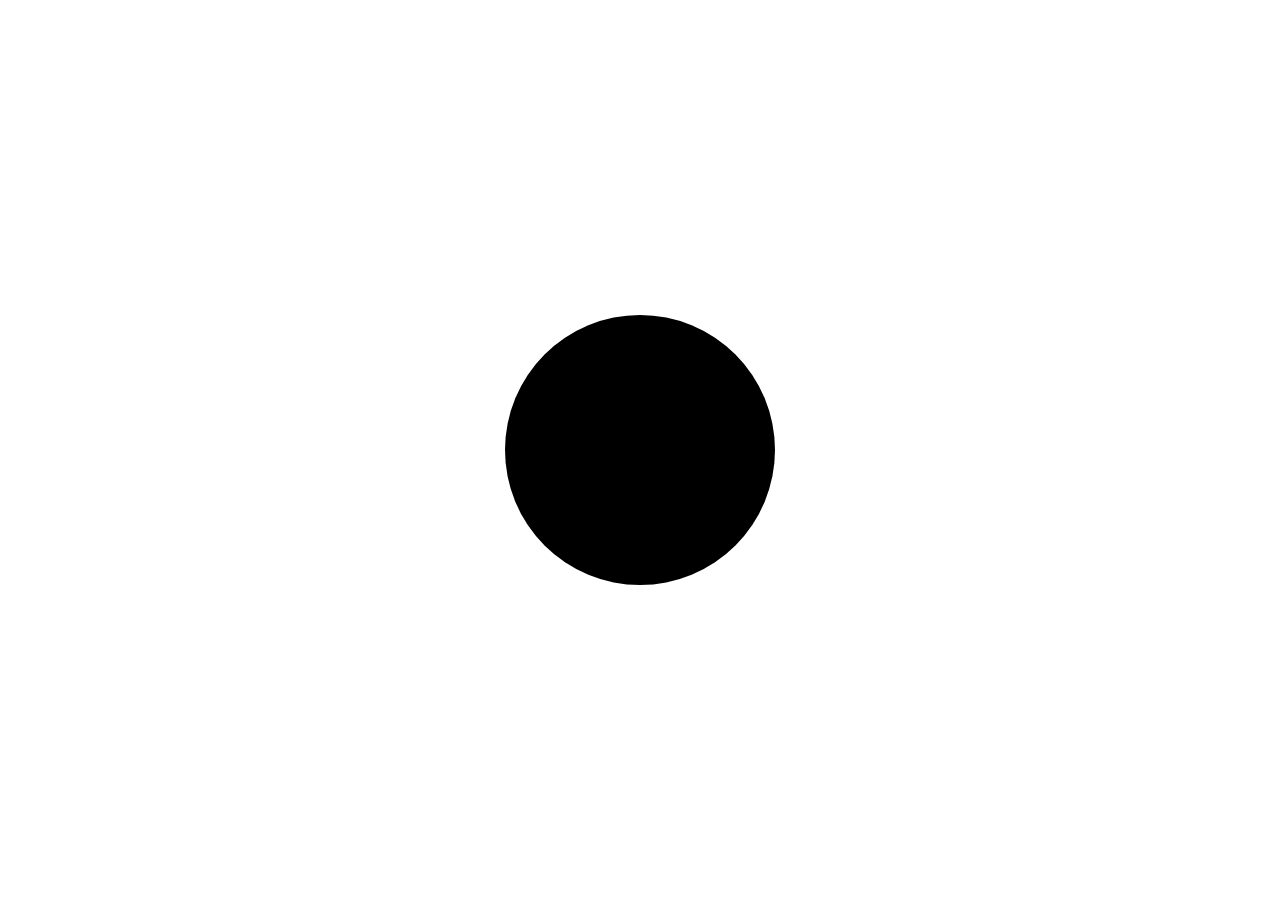
==== index.html @ dc622e91 "Add files via upload" ====
<!doctype html>
<html lang="en">
<head>
<meta charset="utf-8">
<meta name="viewport" content="width=device-width, initial-scale=1">
<title>Lucas Strzelec</title>
<style>
  html,body{height:100%;margin:0;overflow:hidden}
  body{background:#fff;font-family:"Helvetica Neue",Helvetica,Arial,sans-serif}          /* page colour */

  /* the spiral: hidden at first, then it opens out of the circle and fills the page while it turns */
  .grow{position:fixed;left:50%;top:50%;width:150vmax;height:150vmax;margin:-75vmax 0 0 -75vmax;
        transform:scale(0);transition:transform 1.5s cubic-bezier(.2,.75,.2,1);pointer-events:none}
  .on .grow{transform:scale(1)}
  .wheel{width:100%;height:100%;animation:spin 14s linear infinite}                     /* 14s = one full turn. Smaller = faster */
  .wheel svg{display:block;width:100%;height:100%}
  @keyframes spin{to{transform:rotate(360deg)}}

  /* the circle: what you see first, and the middle of the wheel afterwards (same size) */
  .hub{position:fixed;left:50%;top:50%;width:30vmin;height:30vmin;margin:-15vmin 0 0 -15vmin;border-radius:50%;
       background:#000;box-shadow:0 0 0 1.4vmin #fff;display:grid;place-items:center;cursor:pointer;
       transition:transform .25s ease;-webkit-tap-highlight-color:transparent;outline:none}
  .hub:hover{transform:scale(1.04)}
  .hub:focus-visible{box-shadow:0 0 0 1.4vmin #fff,0 0 0 calc(1.4vmin + 2px) #000}
  .on .hub{cursor:default}
  .on .hub:hover{transform:none}
  .msg{width:24vmin;margin:0;text-align:center;color:#fff;font-size:clamp(12px,3.4vmin,36px);line-height:1.22;letter-spacing:.01em;
       opacity:0;transition:opacity .8s ease}
  .msg.in{opacity:1}
  .sr{position:absolute;width:1px;height:1px;overflow:hidden;clip:rect(0 0 0 0);white-space:nowrap}

  @media (prefers-reduced-motion:reduce){                                              /* less motion: the wheel just fades in and stays still */
    .wheel{animation:none}
    .grow{transform:none;opacity:0;transition:opacity .8s ease}
    .on .grow{opacity:1}
  }
</style>
</head>
<body>
  <h1 class="sr">Lucas Strzelec Architecture</h1>
  <div class="grow" aria-hidden="true"><div class="wheel"><svg id="spiral" viewBox="-100 -100 200 200"></svg></div></div>
  <div class="hub" id="hub" role="button" tabindex="0" aria-label="Enter"><p class="msg" id="msg" aria-live="polite"></p></div>

<script>
/* the sentences, one every 5 seconds once you have clicked the circle: edit, add or remove lines here */
var SENTENCES = [
  "Architecture is worth it",
  "Your budget is bigger than you think",
  "You don't need to save your money",
  "You need an architect to do that",
  "Hire me",
  "Lucas Strzelec"
];
var EVERY = 5;       // seconds between sentences
var LOOP  = false;   // false = stay on the last sentence, true = start again from the first

/* draw the spiral: ARMS black arms, each one winding TURNS times around the centre */
(function () {
  var ARMS = 7, TURNS = 3, STEPS = 220, WIDTH = 0.5,          // WIDTH: how much of each gap is black (0.5 = half)
      svg = document.getElementById("spiral"), d = "";
  for (var j = 0; j < ARMS; j++) {
    var off = j * 2 * Math.PI / ARMS, w = WIDTH * 2 * Math.PI / ARMS, a = [], b = [], i, th, r;
    for (i = 0; i <= STEPS; i++) {
      th = TURNS * 2 * Math.PI * i / STEPS; r = 100 * i / STEPS;
      a.push((r * Math.cos(th + off)).toFixed(2) + " " + (r * Math.sin(th + off)).toFixed(2));
      b.push((r * Math.cos(th + off + w)).toFixed(2) + " " + (r * Math.sin(th + off + w)).toFixed(2));
    }
    d += "M" + a.join("L") + "L" + b.reverse().join("L") + "Z";
  }
  var p = document.createElementNS("http://www.w3.org/2000/svg", "path");
  p.setAttribute("d", d); p.setAttribute("fill", "#000"); svg.appendChild(p);
})();

/* click the circle: the page spirals, then the sentences start */
(function () {
  var hub = document.getElementById("hub"), msg = document.getElementById("msg"), started = false, i = 0, IN = 0.8;
  function show() {
    msg.textContent = SENTENCES[i];
    requestAnimationFrame(function () { requestAnimationFrame(function () { msg.classList.add("in"); }); });   // fade in
    if (i === SENTENCES.length - 1 && !LOOP) return;                  // the last one stays
    setTimeout(function () { msg.classList.remove("in"); }, (EVERY - IN) * 1000);    // fade out just before the next
    setTimeout(function () { i = (i + 1) % SENTENCES.length; show(); }, EVERY * 1000);
  }
  function start() {
    if (started) return; started = true;
    document.body.classList.add("on");
    hub.removeAttribute("role"); hub.removeAttribute("tabindex"); hub.removeAttribute("aria-label");
    setTimeout(show, 1000);                                           // the first sentence arrives as the spiral settles
  }
  hub.addEventListener("click", start);
  hub.addEventListener("keydown", function (e) { if (e.key === "Enter" || e.key === " ") { e.preventDefault(); start(); } });
})();
</script>
</body>
</html>
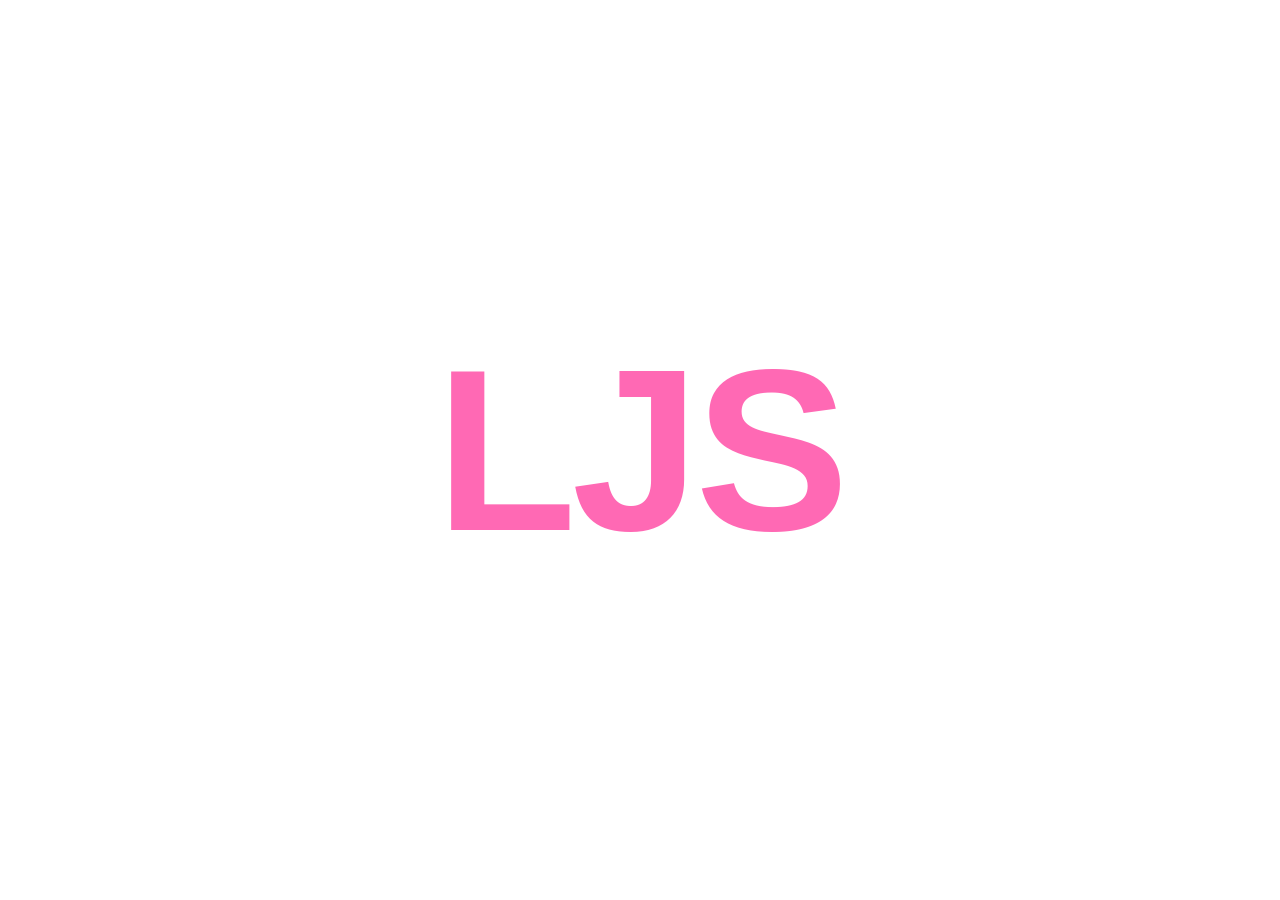
==== commit cf33f680: "Add files via upload" ====
--- a/index.html
+++ b/index.html
@@ -5,91 +5,17 @@
 <meta name="viewport" content="width=device-width, initial-scale=1">
 <title>Lucas Strzelec</title>
 <style>
-  html,body{height:100%;margin:0;overflow:hidden}
-  body{background:#fff;font-family:"Helvetica Neue",Helvetica,Arial,sans-serif}          /* page colour */
-
-  /* the spiral: hidden at first, then it opens out of the circle and fills the page while it turns */
-  .grow{position:fixed;left:50%;top:50%;width:150vmax;height:150vmax;margin:-75vmax 0 0 -75vmax;
-        transform:scale(0);transition:transform 1.5s cubic-bezier(.2,.75,.2,1);pointer-events:none}
-  .on .grow{transform:scale(1)}
-  .wheel{width:100%;height:100%;animation:spin 14s linear infinite}                     /* 14s = one full turn. Smaller = faster */
-  .wheel svg{display:block;width:100%;height:100%}
-  @keyframes spin{to{transform:rotate(360deg)}}
-
-  /* the circle: what you see first, and the middle of the wheel afterwards (same size) */
-  .hub{position:fixed;left:50%;top:50%;width:30vmin;height:30vmin;margin:-15vmin 0 0 -15vmin;border-radius:50%;
-       background:#000;box-shadow:0 0 0 1.4vmin #fff;display:grid;place-items:center;cursor:pointer;
-       transition:transform .25s ease;-webkit-tap-highlight-color:transparent;outline:none}
-  .hub:hover{transform:scale(1.04)}
-  .hub:focus-visible{box-shadow:0 0 0 1.4vmin #fff,0 0 0 calc(1.4vmin + 2px) #000}
-  .on .hub{cursor:default}
-  .on .hub:hover{transform:none}
-  .msg{width:24vmin;margin:0;text-align:center;color:#fff;font-size:clamp(12px,3.4vmin,36px);line-height:1.22;letter-spacing:.01em;
-       opacity:0;transition:opacity .8s ease}
-  .msg.in{opacity:1}
-  .sr{position:absolute;width:1px;height:1px;overflow:hidden;clip:rect(0 0 0 0);white-space:nowrap}
-
-  @media (prefers-reduced-motion:reduce){                                              /* less motion: the wheel just fades in and stays still */
-    .wheel{animation:none}
-    .grow{transform:none;opacity:0;transition:opacity .8s ease}
-    .on .grow{opacity:1}
-  }
+  /* the landing page: just the initials, in the middle of the page. Change the pink here. */
+  :root{--pink:#ff69b4}
+  html,body{height:100%;margin:0}
+  body{background:#fff;display:grid;place-items:center}
+  .ljs{font-family:Arial,Helvetica,sans-serif;font-weight:700;color:var(--pink);text-decoration:none;
+       font-size:clamp(64px,18vw,260px);line-height:1;letter-spacing:-.02em;cursor:pointer}
+  .ljs:focus-visible{outline:2px solid var(--pink);outline-offset:8px}
 </style>
 </head>
 <body>
-  <h1 class="sr">Lucas Strzelec Architecture</h1>
-  <div class="grow" aria-hidden="true"><div class="wheel"><svg id="spiral" viewBox="-100 -100 200 200"></svg></div></div>
-  <div class="hub" id="hub" role="button" tabindex="0" aria-label="Enter"><p class="msg" id="msg" aria-live="polite"></p></div>
-
-<script>
-/* the sentences, one every 5 seconds once you have clicked the circle: edit, add or remove lines here */
-var SENTENCES = [
-  "Architecture is worth it",
-  "Your budget is bigger than you think",
-  "You don't need to save your money",
-  "You need an architect to do that",
-  "Hire me",
-  "Lucas Strzelec"
-];
-var EVERY = 5;       // seconds between sentences
-var LOOP  = false;   // false = stay on the last sentence, true = start again from the first
-
-/* draw the spiral: ARMS black arms, each one winding TURNS times around the centre */
-(function () {
-  var ARMS = 7, TURNS = 3, STEPS = 220, WIDTH = 0.5,          // WIDTH: how much of each gap is black (0.5 = half)
-      svg = document.getElementById("spiral"), d = "";
-  for (var j = 0; j < ARMS; j++) {
-    var off = j * 2 * Math.PI / ARMS, w = WIDTH * 2 * Math.PI / ARMS, a = [], b = [], i, th, r;
-    for (i = 0; i <= STEPS; i++) {
-      th = TURNS * 2 * Math.PI * i / STEPS; r = 100 * i / STEPS;
-      a.push((r * Math.cos(th + off)).toFixed(2) + " " + (r * Math.sin(th + off)).toFixed(2));
-      b.push((r * Math.cos(th + off + w)).toFixed(2) + " " + (r * Math.sin(th + off + w)).toFixed(2));
-    }
-    d += "M" + a.join("L") + "L" + b.reverse().join("L") + "Z";
-  }
-  var p = document.createElementNS("http://www.w3.org/2000/svg", "path");
-  p.setAttribute("d", d); p.setAttribute("fill", "#000"); svg.appendChild(p);
-})();
-
-/* click the circle: the page spirals, then the sentences start */
-(function () {
-  var hub = document.getElementById("hub"), msg = document.getElementById("msg"), started = false, i = 0, IN = 0.8;
-  function show() {
-    msg.textContent = SENTENCES[i];
-    requestAnimationFrame(function () { requestAnimationFrame(function () { msg.classList.add("in"); }); });   // fade in
-    if (i === SENTENCES.length - 1 && !LOOP) return;                  // the last one stays
-    setTimeout(function () { msg.classList.remove("in"); }, (EVERY - IN) * 1000);    // fade out just before the next
-    setTimeout(function () { i = (i + 1) % SENTENCES.length; show(); }, EVERY * 1000);
-  }
-  function start() {
-    if (started) return; started = true;
-    document.body.classList.add("on");
-    hub.removeAttribute("role"); hub.removeAttribute("tabindex"); hub.removeAttribute("aria-label");
-    setTimeout(show, 1000);                                           // the first sentence arrives as the spiral settles
-  }
-  hub.addEventListener("click", start);
-  hub.addEventListener("keydown", function (e) { if (e.key === "Enter" || e.key === " ") { e.preventDefault(); start(); } });
-})();
-</script>
+  <!-- click the initials to go to the projects -->
+  <a class="ljs" href="projects.html" aria-label="Lucas Strzelec: projects">LJS</a>
 </body>
 </html>
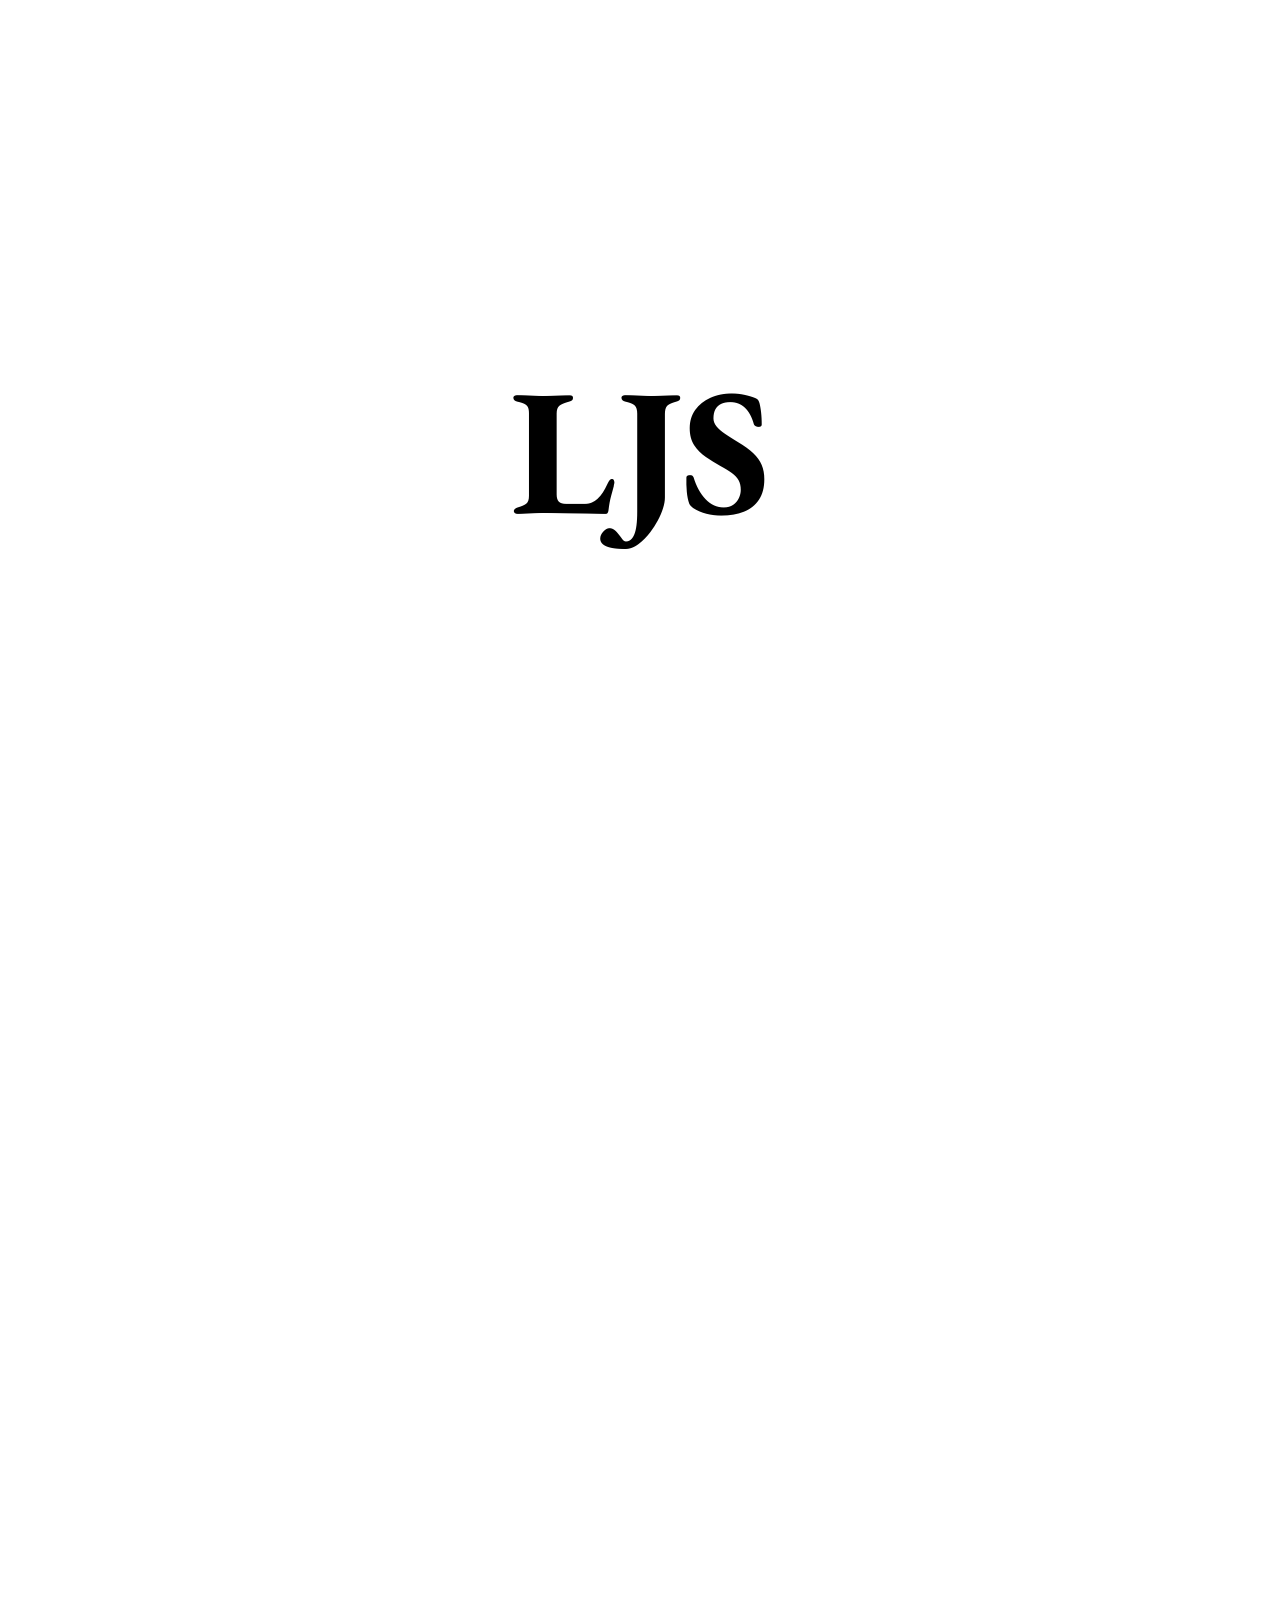
==== commit 5f475f6d: "Add files via upload" ====
--- a/index.html
+++ b/index.html
@@ -4,18 +4,86 @@
 <meta charset="utf-8">
 <meta name="viewport" content="width=device-width, initial-scale=1">
 <title>Lucas Strzelec</title>
+<link rel="preconnect" href="https://fonts.googleapis.com"><link rel="preconnect" href="https://fonts.gstatic.com" crossorigin>
+<link href="https://fonts.googleapis.com/css2?family=EB+Garamond:wght@700&display=swap" rel="stylesheet">
 <style>
-  /* the landing page: just the initials, in the middle of the page. Change the pink here. */
-  :root{--pink:#ff69b4}
-  html,body{height:100%;margin:0}
-  body{background:#fff;display:grid;place-items:center}
-  .ljs{font-family:Arial,Helvetica,sans-serif;font-weight:700;color:var(--pink);text-decoration:none;
-       font-size:clamp(64px,18vw,260px);line-height:1;letter-spacing:-.02em;cursor:pointer}
-  .ljs:focus-visible{outline:2px solid var(--pink);outline-offset:8px}
+  /* the landing page: just the initials, in the middle of the page. Change the colour here. */
+  :root{--ink:#000}
+  html,body{height:100%;margin:0;overflow:hidden}
+  body{background:#fff;display:grid;place-items:center;touch-action:none}
+  .ljs{font-family:"EB Garamond",Garamond,"Times New Roman",serif;font-weight:700;color:var(--ink);text-decoration:none;
+       font-size:clamp(56px,min(24vw,20vh),260px);line-height:1;letter-spacing:0;cursor:pointer;
+       user-select:none;-webkit-user-select:none;-webkit-user-drag:none;
+       transition:font-size .7s cubic-bezier(.3,.1,.2,1),padding-bottom .7s cubic-bezier(.3,.1,.2,1)}
+  /* open: the whole name, all one size, made to fit the height of the screen and kept in the middle */
+  .ljs.open{font-size:clamp(40px,min(24vw,12vh),260px);padding-bottom:calc(7*.92em)}
+  .ljs>span{margin:0;transition:margin .7s cubic-bezier(.3,.1,.2,1)}
+  .ljs.open>span{margin:0 .22em}                 /* the columns step apart so the letters never touch */
+  .ljs>span{display:inline-block;position:relative;will-change:transform}
+  /* the rest of the name hangs under each initial, the same size */
+  .tail{position:absolute;left:50%;top:100%;transform:translateX(-50%);display:flex;flex-direction:column;align-items:center;pointer-events:none}
+  .tail i{display:block;font-style:normal;line-height:.92;opacity:0;transform:translateY(-.25em);transition:opacity .45s ease,transform .45s ease}
+  .open .tail i{opacity:1;transform:none}
+  .ljs:focus-visible{outline:2px solid var(--ink);outline-offset:8px}
 </style>
 </head>
 <body>
-  <!-- click the initials to go to the projects -->
-  <a class="ljs" href="projects.html" aria-label="Lucas Strzelec: projects">LJS</a>
+  <!-- move the mouse over the initials and they come with you, each letter trailing behind the one before it.
+       Click once and the full name appears under them; click again to go to the projects. (On a phone: drag them with your finger, tap to go in.) -->
+  <a class="ljs" id="ljs" href="projects.html" aria-label="Lucas Strzelec: projects" draggable="false"><span>L</span><span>J</span><span>S</span></a>
+
+<script>
+(function(){
+  var a=document.getElementById("ljs"),ls=[].slice.call(a.children),
+      FOLLOW=.28;                                   // how quickly each letter catches up (smaller = longer trail)
+  var p=ls.map(function(){return{x:0,y:0}}),       // where each letter has been moved to, from its place in the middle
+      target={x:0,y:0},grab=null,carried=false,last=0,raf=0,touch=null;
+
+  /* the rest of the name, hanging under each initial */
+  var REST=["UCAS","OSEPH","TRZELEC"],opened=false;
+  ls.forEach(function(l,i){
+    var t=document.createElement("span");t.className="tail";t.setAttribute("aria-hidden","true");
+    REST[i].split("").forEach(function(ch,j){var c=document.createElement("i");c.textContent=ch;
+      c.style.transitionDelay=(j*.07+i*.05)+"s";t.appendChild(c)});
+    l.appendChild(t);
+  });
+  function open(){opened=true;a.classList.add("open");a.setAttribute("aria-label","Lucas Joseph Strzelec: projects");
+    carried=false;target={x:0,y:0};go();            // the letters let go and the whole name settles in the middle of the page
+  }                                                 // (pass over it again to pick it back up)
+
+  function pickUp(e){                               // the letters stick to the pointer where it touched them
+    if(carried)return;carried=true;
+    grab={x:e.clientX-p[0].x,y:e.clientY-p[0].y};
+    move(e);
+  }
+  function move(e){if(carried){target.x=e.clientX-grab.x;target.y=e.clientY-grab.y;go()}}
+  function go(){if(!raf){last=performance.now();raf=requestAnimationFrame(frame)}}
+  function frame(now){
+    var dt=Math.min(3,(now-last)/16.67),k=1-Math.pow(1-FOLLOW,dt),busy=false;last=now;
+    ls.forEach(function(l,i){
+      var to=i===0?target:p[i-1],q=p[i];          // L follows the pointer, J follows L, S follows J
+      q.x+=(to.x-q.x)*k;q.y+=(to.y-q.y)*k;
+      if(Math.abs(to.x-q.x)>.1||Math.abs(to.y-q.y)>.1)busy=true;
+      l.style.transform="translate("+q.x+"px,"+q.y+"px)";
+    });
+    raf=busy?requestAnimationFrame(frame):0;
+  }
+
+  /* mouse: just pass over the letters to pick them up */
+  a.addEventListener("pointerover",function(e){if(e.pointerType==="mouse")pickUp(e)});
+  addEventListener("pointermove",function(e){if(e.pointerType==="mouse"||touch)move(e)});
+
+  /* touch: press on the letters and drag; a tap without dragging goes in */
+  a.addEventListener("pointerdown",function(e){
+    if(e.pointerType==="mouse")return;
+    e.preventDefault();carried=false;touch={x:e.clientX,y:e.clientY,moved:false};pickUp(e);
+  });
+  addEventListener("pointermove",function(e){if(touch&&Math.hypot(e.clientX-touch.x,e.clientY-touch.y)>6)touch.moved=true});
+  addEventListener("pointerup",function(){if(!touch)return;var t=touch;touch=null;carried=false;if(!t.moved){if(opened)location.href=a.getAttribute("href");else open()}});
+  /* first click: the full name appears. Second click: in to the projects */
+  a.addEventListener("click",function(e){if(e.pointerType&&e.pointerType!=="mouse"){e.preventDefault();return}if(!opened){e.preventDefault();open()}});
+  addEventListener("pageshow",function(){carried=false;touch=null});
+})();
+</script>
 </body>
 </html>
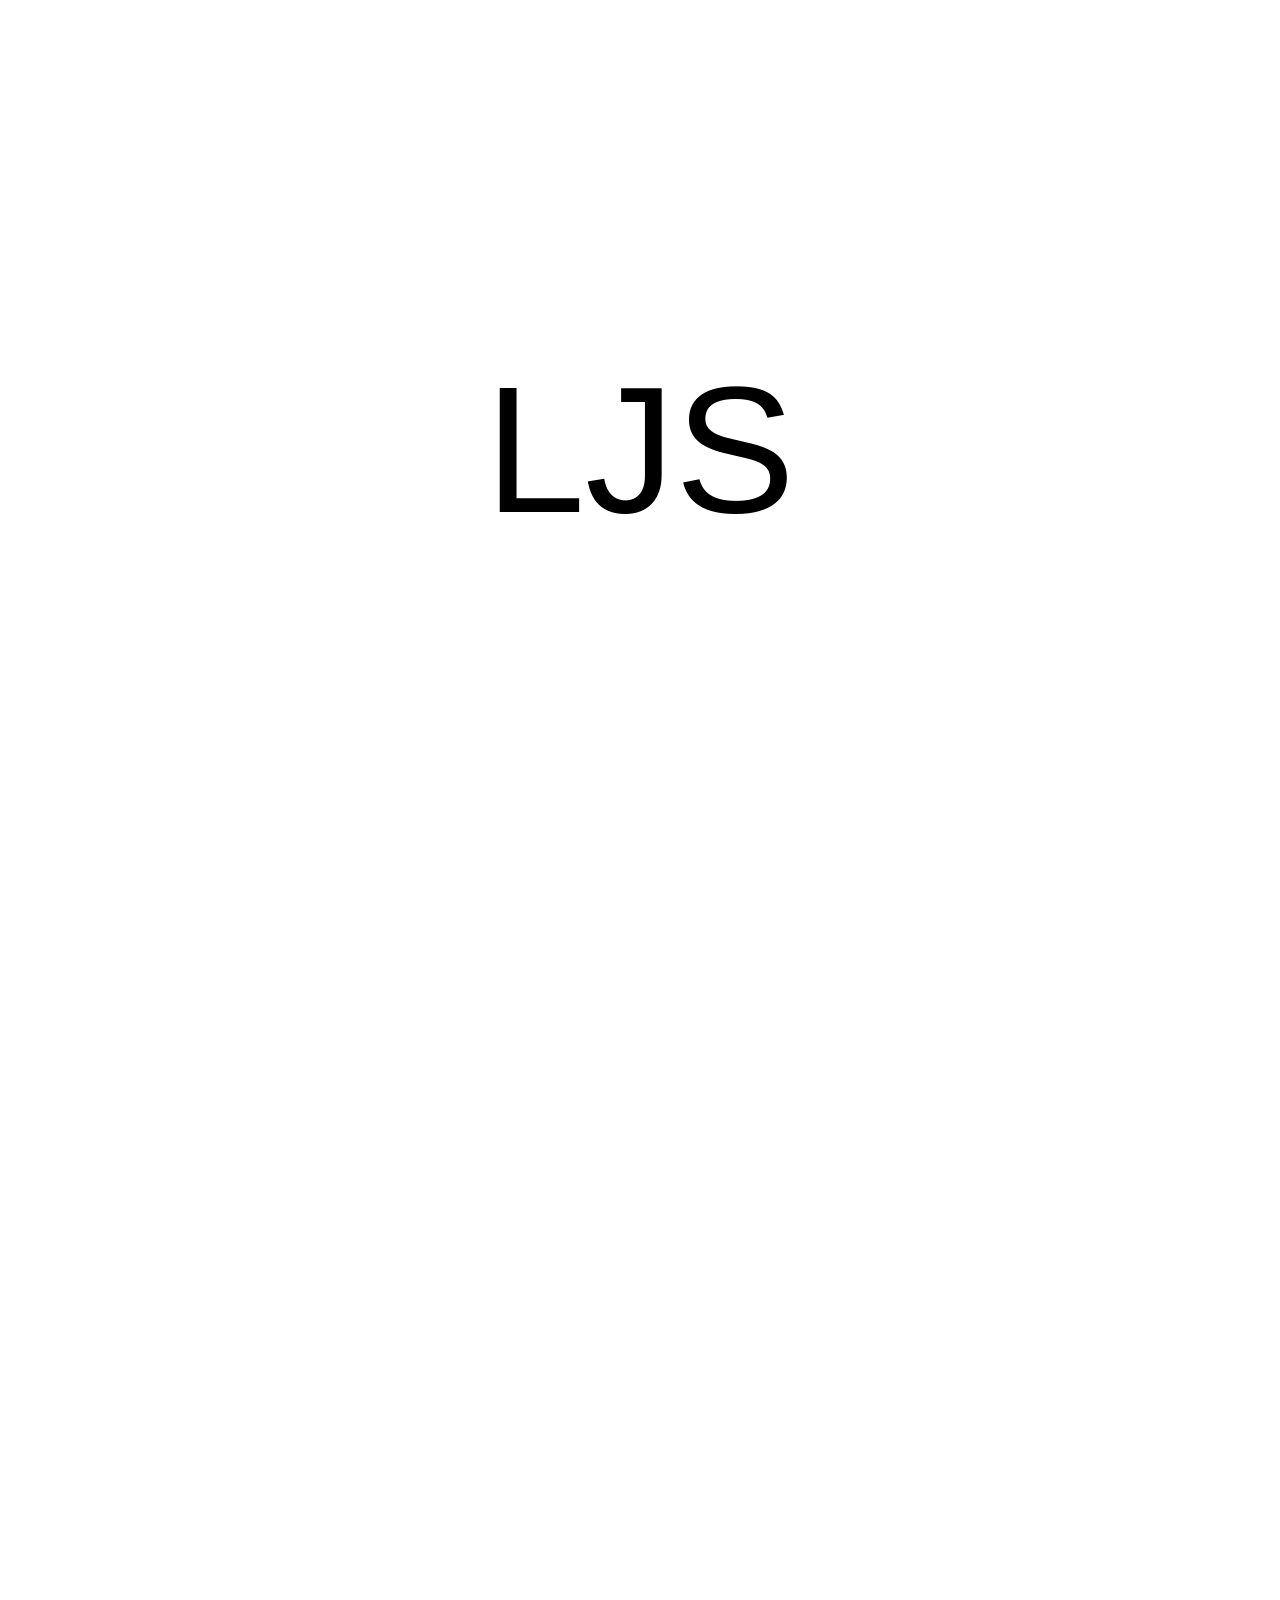
==== commit 283c387d: "Add files via upload" ====
--- a/index.html
+++ b/index.html
@@ -4,14 +4,12 @@
 <meta charset="utf-8">
 <meta name="viewport" content="width=device-width, initial-scale=1">
 <title>Lucas Strzelec</title>
-<link rel="preconnect" href="https://fonts.googleapis.com"><link rel="preconnect" href="https://fonts.gstatic.com" crossorigin>
-<link href="https://fonts.googleapis.com/css2?family=EB+Garamond:wght@700&display=swap" rel="stylesheet">
 <style>
   /* the landing page: just the initials, in the middle of the page. Change the colour here. */
   :root{--ink:#000}
   html,body{height:100%;margin:0;overflow:hidden}
   body{background:#fff;display:grid;place-items:center;touch-action:none}
-  .ljs{font-family:"EB Garamond",Garamond,"Times New Roman",serif;font-weight:700;color:var(--ink);text-decoration:none;
+  .ljs{font-family:Arial,Helvetica,sans-serif;font-weight:400;color:var(--ink);text-decoration:none;
        font-size:clamp(56px,min(24vw,20vh),260px);line-height:1;letter-spacing:0;cursor:pointer;
        user-select:none;-webkit-user-select:none;-webkit-user-drag:none;
        transition:font-size .7s cubic-bezier(.3,.1,.2,1),padding-bottom .7s cubic-bezier(.3,.1,.2,1)}
@@ -29,15 +27,15 @@
 </head>
 <body>
   <!-- move the mouse over the initials and they come with you, each letter trailing behind the one before it.
-       Click once and the full name appears under them; click again to go to the projects. (On a phone: drag them with your finger, tap to go in.) -->
+       The pointer always sits in the middle of the name. Click once and the full name appears; click again to go to the projects. (On a phone: drag them with your finger, tap to go in.) -->
   <a class="ljs" id="ljs" href="projects.html" aria-label="Lucas Strzelec: projects" draggable="false"><span>L</span><span>J</span><span>S</span></a>
 
 <script>
 (function(){
   var a=document.getElementById("ljs"),ls=[].slice.call(a.children),
       FOLLOW=.28;                                   // how quickly each letter catches up (smaller = longer trail)
-  var p=ls.map(function(){return{x:0,y:0}}),       // where each letter has been moved to, from its place in the middle
-      target={x:0,y:0},grab=null,carried=false,last=0,raf=0,touch=null;
+  var p=ls.map(function(){return{x:0,y:0}}),       // where each letter has been moved to, from its place in the middle of the page
+      ptr=null,carried=false,last=0,raf=0,touch=null;
 
   /* the rest of the name, hanging under each initial */
   var REST=["UCAS","OSEPH","TRZELEC"],opened=false;
@@ -47,21 +45,21 @@
       c.style.transitionDelay=(j*.07+i*.05)+"s";t.appendChild(c)});
     l.appendChild(t);
   });
-  function open(){opened=true;a.classList.add("open");a.setAttribute("aria-label","Lucas Joseph Strzelec: projects");
-    carried=false;target={x:0,y:0};go();            // the letters let go and the whole name settles in the middle of the page
-  }                                                 // (pass over it again to pick it back up)
+  var openAt=0;
+  function open(){opened=true;openAt=performance.now();a.classList.add("open");a.setAttribute("aria-label","Lucas Joseph Strzelec: projects");go()}
+  function enter(){location.href=a.getAttribute("href")}
 
-  function pickUp(e){                               // the letters stick to the pointer where it touched them
-    if(carried)return;carried=true;
-    grab={x:e.clientX-p[0].x,y:e.clientY-p[0].y};
-    move(e);
+  /* the pointer always sits in the middle of the name: the letters are pulled so that their centre is under it */
+  function target(){
+    if(!carried||!ptr)return{x:0,y:0};
+    var r=a.getBoundingClientRect();              // the name in its resting place (it grows when the full name opens)
+    return{x:ptr.x-(r.left+r.width/2),y:ptr.y-(r.top+r.height/2)};
   }
-  function move(e){if(carried){target.x=e.clientX-grab.x;target.y=e.clientY-grab.y;go()}}
   function go(){if(!raf){last=performance.now();raf=requestAnimationFrame(frame)}}
   function frame(now){
-    var dt=Math.min(3,(now-last)/16.67),k=1-Math.pow(1-FOLLOW,dt),busy=false;last=now;
+    var dt=Math.min(3,(now-last)/16.67),k=1-Math.pow(1-FOLLOW,dt),busy=opened&&now-openAt<900,t=target();last=now;
     ls.forEach(function(l,i){
-      var to=i===0?target:p[i-1],q=p[i];          // L follows the pointer, J follows L, S follows J
+      var to=i===0?t:p[i-1],q=p[i];               // L follows the pointer, J follows L, S follows J
       q.x+=(to.x-q.x)*k;q.y+=(to.y-q.y)*k;
       if(Math.abs(to.x-q.x)>.1||Math.abs(to.y-q.y)>.1)busy=true;
       l.style.transform="translate("+q.x+"px,"+q.y+"px)";
@@ -69,19 +67,23 @@
     raf=busy?requestAnimationFrame(frame):0;
   }
 
-  /* mouse: just pass over the letters to pick them up */
-  a.addEventListener("pointerover",function(e){if(e.pointerType==="mouse")pickUp(e)});
-  addEventListener("pointermove",function(e){if(e.pointerType==="mouse"||touch)move(e)});
+  /* mouse: pass over the letters to pick them up; from then on they stay with you.
+     Click once: the full name appears. Click again: in to the projects. */
+  a.addEventListener("pointerover",function(e){if(e.pointerType==="mouse"&&!carried){carried=true;ptr={x:e.clientX,y:e.clientY};go()}});
+  addEventListener("pointermove",function(e){if(e.pointerType==="mouse"||touch){ptr={x:e.clientX,y:e.clientY};if(touch&&Math.hypot(e.clientX-touch.x,e.clientY-touch.y)>6)touch.moved=true;go()}});
+  addEventListener("click",function(e){
+    if(e.pointerType&&e.pointerType!=="mouse"){e.preventDefault();return}  // taps are handled below
+    var onName=e.target.closest&&e.target.closest("#ljs");
+    if(!carried&&!onName)return;                    // before you have picked it up, only the name itself responds
+    e.preventDefault();if(opened)enter();else open();
+  });
 
-  /* touch: press on the letters and drag; a tap without dragging goes in */
+  /* touch: press and drag the name with your finger (it stays centred under it); a tap opens the name, a second tap goes in */
   a.addEventListener("pointerdown",function(e){
     if(e.pointerType==="mouse")return;
-    e.preventDefault();carried=false;touch={x:e.clientX,y:e.clientY,moved:false};pickUp(e);
+    e.preventDefault();touch={x:e.clientX,y:e.clientY,moved:false};carried=true;ptr={x:e.clientX,y:e.clientY};go();
   });
-  addEventListener("pointermove",function(e){if(touch&&Math.hypot(e.clientX-touch.x,e.clientY-touch.y)>6)touch.moved=true});
-  addEventListener("pointerup",function(){if(!touch)return;var t=touch;touch=null;carried=false;if(!t.moved){if(opened)location.href=a.getAttribute("href");else open()}});
-  /* first click: the full name appears. Second click: in to the projects */
-  a.addEventListener("click",function(e){if(e.pointerType&&e.pointerType!=="mouse"){e.preventDefault();return}if(!opened){e.preventDefault();open()}});
+  addEventListener("pointerup",function(){if(!touch)return;var t=touch;touch=null;carried=false;go();if(!t.moved){if(opened)enter();else open()}});
   addEventListener("pageshow",function(){carried=false;touch=null});
 })();
 </script>
